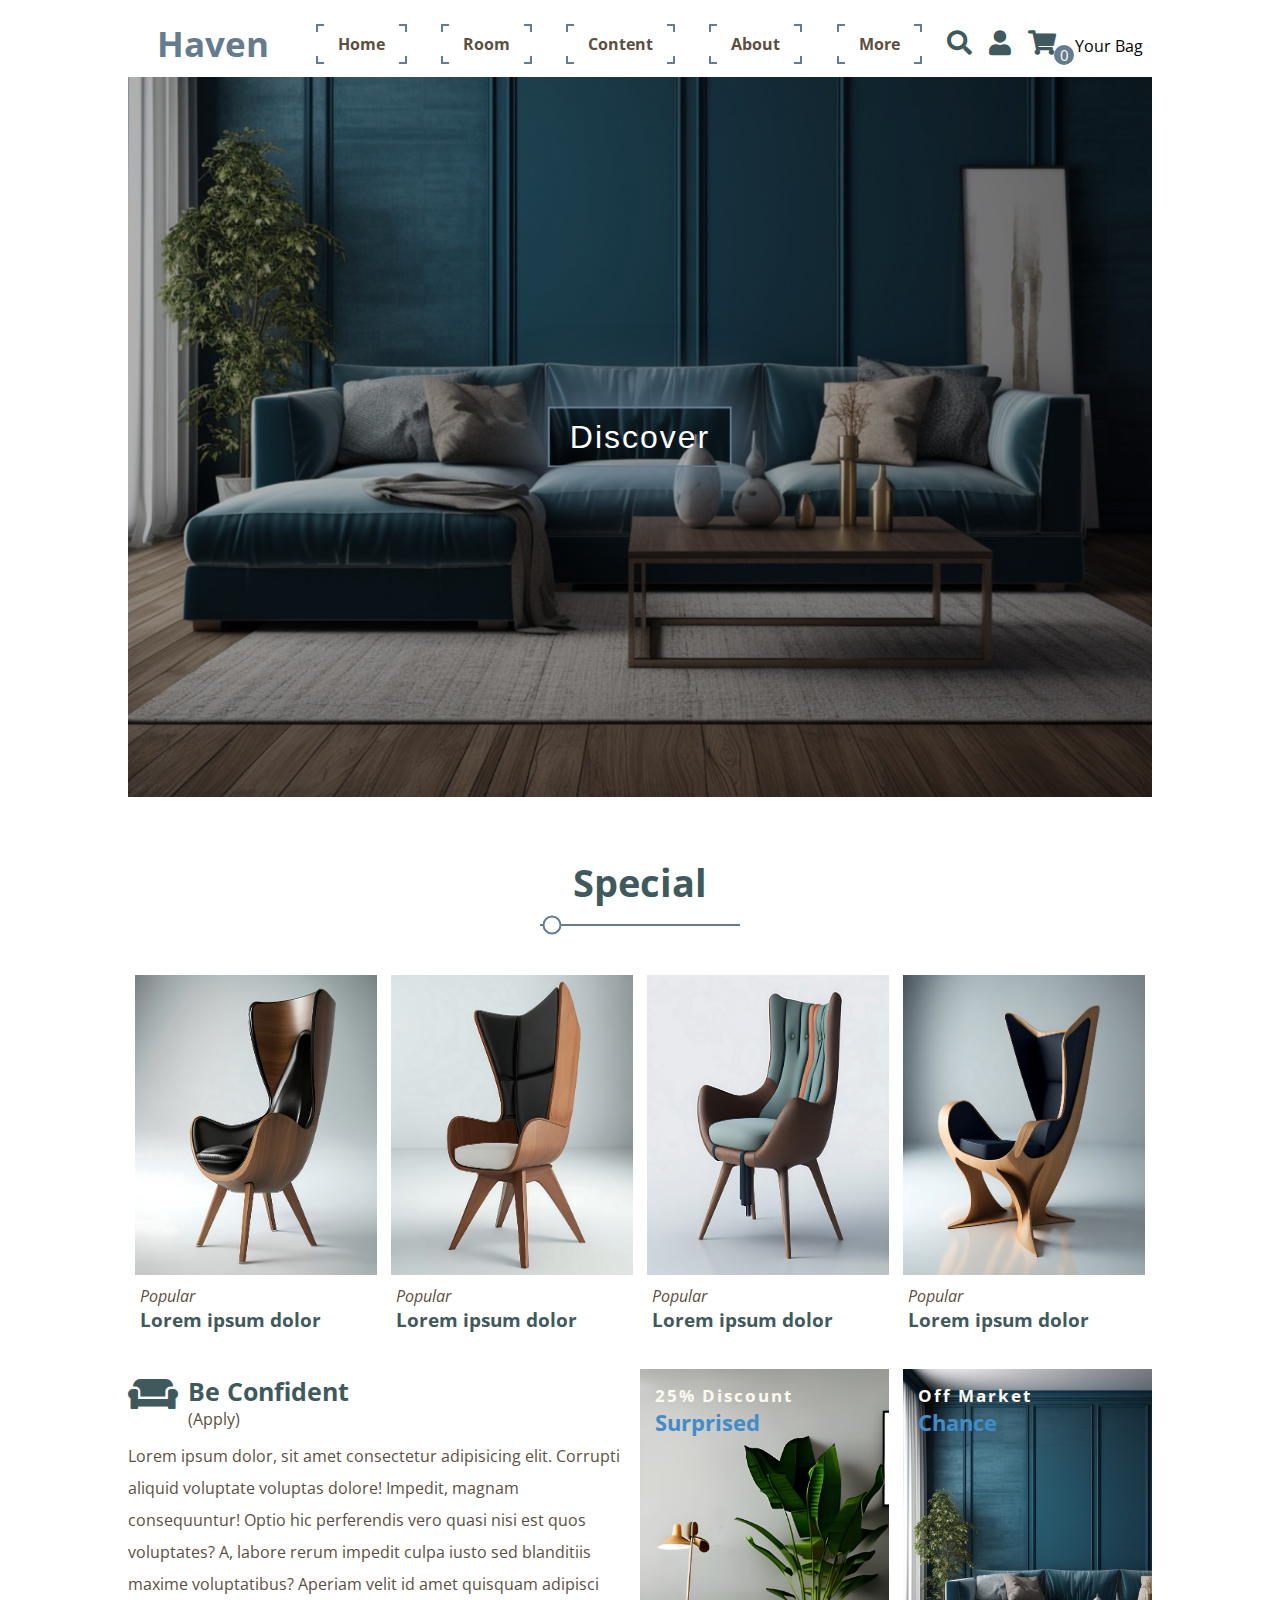
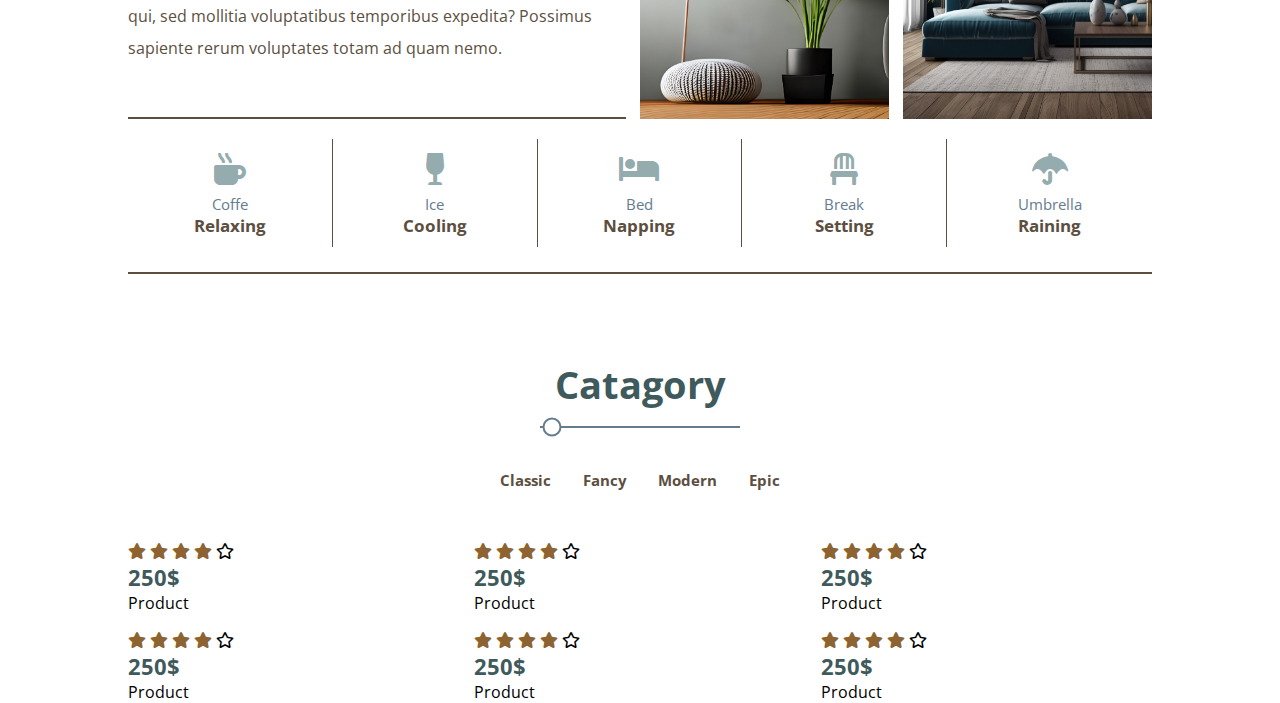
==== Furniture/index.html @ 90a798d6 "Second" ====
<html lang="en">
  <head>
    <meta charset="UTF-8" />
    <meta name="viewport" content="width=device-width, initial-scale=1.0" />
    <link rel="preconnect" href="https://fonts.googleapis.com" />
    <link rel="preconnect" href="https://fonts.gstatic.com" crossorigin />
    <link
      href="https://fonts.googleapis.com/css2?family=Open+Sans:wght@300;400;500;700&display=swap"
      rel="stylesheet"
    />
    <link rel="stylesheet" href="css/style.css" />
    <link rel="stylesheet" href="css/all.css" />
    <title>Furniture</title>
  </head>
  <body>
    <header>
      <div class="container">
        <div class="logo">
          <h1>Haven</h1>
        </div>
        <nav>
          <ul>
            <li><a href="#">Home</a></li>
            <li><a href="#">Room</a></li>
            <li><a href="#">Content</a></li>
            <li><a href="#">About</a></li>
            <li>
              <a href="#">More</a>
              <div class="mega">
                <div class="chair">
                  <img src="Images/led.JPG" alt="" />
                </div>
                <div class="link">
                  <div class="a">
                    <i class="fas fa-rocket"></i>
                    <p>Rocket</p>
                  </div>
                  <div class="b">
                    <i class="fas fa-train"></i>
                    <p>Train</p>
                  </div>
                  <div class="c">
                    <i class="fas fa-plane"></i>
                    <p>Plane</p>
                  </div>
                  <div class="f">
                    <i class="fas fa-bicycle"></i>
                    <p>Bicycle</p>
                  </div>
                  <div class="d">
                    <i class="fas fa-car"></i>
                    <p>Car</p>
                  </div>
                  <div class="g">
                    <i class="fas fa-walking"></i>
                    <p>Walk</p>
                  </div>
                  <div class="e">
                    <i class="fas fa-motorcycle"></i>
                    <p>Motorcycle</p>
                  </div>
                </div>
              </div>
            </li>
          </ul>
        </nav>
        <div class="login">
          <i class="fas fa-search"></i>
          <i class="fas fa-user"></i>
          <div class="bag">
            <i class="fas fa-shopping-cart"></i>
            <span>Your Bag</span>
          </div>
        </div>
      </div>
    </header>

    <main>
      <div class="container">
        <button class="btn">Discover</button>
      </div>
    </main>

    <section>
      <div class="Big-title">
        <h2>Special</h2>
      </div>
      <div class="container">
        <div class="slider">
          <div class="one">
            <div class="image">
              <img src="Images/up.jpg" alt="" />
            </div>
            <div class="text">
              <p>Popular</p>
              <h3>Lorem ipsum dolor</h3>
            </div>
          </div>
          <div class="two">
            <div class="image">
              <img src="Images/up2.jpg" alt="" />
            </div>
            <div class="text">
              <p>Popular</p>
              <h3>Lorem ipsum dolor</h3>
            </div>
          </div>
          <div class="three">
            <div class="image">
              <img src="Images/up3.jpg" alt="" />
            </div>
            <div class="text">
              <p>Popular</p>
              <h3>Lorem ipsum dolor</h3>
            </div>
          </div>
          <div class="four">
            <div class="image">
              <img src="Images/up4.jpg" alt="" />
            </div>
            <div class="text">
              <p>Popular</p>
              <h3>Lorem ipsum dolor</h3>
            </div>
          </div>
        </div>
        <div class="info">
          <div class="talk">
            <div class="icon">
              <i class="fas fa-couch"></i>
              <div class="Be">
                <h3>Be Confident</h3>
                <p>(Apply)</p>
              </div>
            </div>
            <div class="simple">
              <p>
                Lorem ipsum dolor, sit amet consectetur adipisicing elit.
                Corrupti aliquid voluptate voluptas dolore! Impedit, magnam
                consequuntur! Optio hic perferendis vero quasi nisi est quos
                voluptates? A, labore rerum impedit culpa iusto sed blanditiis
                maxime voluptatibus? Aperiam velit id amet quisquam adipisci
                qui, sed mollitia voluptatibus temporibus expedita? Possimus
                sapiente rerum voluptates totam ad quam nemo.
              </p>
            </div>
          </div>
          <div class="pho1">
            <div class="nx">
              <p>25% Discount</p>
              <h3>Surprised</h3>
            </div>
          </div>
          <div class="pho2">
            <div class="nx">
              <p>Off Market</p>
              <h3>Chance</h3>
            </div>
          </div>
        </div>
        <div class="content">
          <div class="part1 group">
            <div class="con">
              <i class="fas fa-mug-hot set"></i>
              <i class="fas fa-mug-hot over"></i>
            </div>
            <p>Coffe</p>
            <h4>Relaxing</h4>
          </div>
          <div class="part2 group">
            <div class="con">
              <i class="fas fa-wine-glass set"></i>
              <i class="fas fa-wine-glass over"></i>
            </div>
            <p>Ice</p>
            <h4>Cooling</h4>
          </div>
          <div class="part3 group">
            <div class="con">
              <i class="fas fa-bed set"></i>
              <i class="fas fa-bed over"></i>
            </div>
            <p>Bed</p>
            <h4>Napping</h4>
          </div>
          <div class="part4 group">
            <div class="con">
              <i class="fas fa-chair set"></i>
              <i class="fas fa-chair over"></i>
            </div>
            <p>Break</p>
            <h4>Setting</h4>
          </div>
          <div class="part5 group">
            <div class="con">
              <i class="fas fa-umbrella set"></i>
              <i class="fas fa-umbrella over"></i>
            </div>
            <p>Umbrella</p>
            <h4>Raining</h4>
          </div>
        </div>
      </div>
    </section>

    <footer>
      <div class="Big-title">
        <h2>Catagory</h2>
      </div>
      <div class="container">
        <div class="wizz">
          <h5>Classic</h5>
          <h5>Fancy</h5>
          <h5>Modern</h5>
          <h5>Epic</h5>
        </div>
        <div class="finish">
          <div class="item item1">
            <div class="land">
              <img src="Images/foot.jpg" alt="" />
              <div class="top">
                <img src="Images/top.jpg" alt="" />
                <div class="social">
                  <i class="fab fa-facebook-square"></i>
                  <i class="fab fa-instagram-square"></i>
                  <i class="fab fa-twitter-square"></i>
                </div>
              </div>
            </div>
            <div class="sand">
              <div class="star">
                <i class="fas fa-star"></i>
                <i class="fas fa-star"></i>
                <i class="fas fa-star"></i>
                <i class="fas fa-star"></i>
                <i class="far fa-star last"></i>
              </div>
              <h4>250$</h4>
              <p>Product</p>
            </div>
          </div>
          <div class="item item2">
            <div class="land">
              <img src="Images/foot2.jpg" alt="" />
              <div class="top">
                <img src="Images/top.jpg" alt="" />
                <div class="social">
                  <i class="fab fa-facebook-square"></i>
                  <i class="fab fa-instagram-square"></i>
                  <i class="fab fa-twitter-square"></i>
                </div>
              </div>
            </div>
            <div class="sand">
              <div class="star">
                <i class="fas fa-star"></i>
                <i class="fas fa-star"></i>
                <i class="fas fa-star"></i>
                <i class="fas fa-star"></i>
                <i class="far fa-star last"></i>
              </div>
              <h4>250$</h4>
              <p>Product</p>
            </div>
          </div>
          <div class="item item3">
            <div class="land">
              <img src="Images/foot3.jpg" alt="" />
              <div class="top">
                <img src="Images/top.jpg" alt="" />
                <div class="social">
                  <i class="fab fa-facebook-square"></i>
                  <i class="fab fa-instagram-square"></i>
                  <i class="fab fa-twitter-square"></i>
                </div>
              </div>
            </div>
            <div class="sand">
              <div class="star">
                <i class="fas fa-star"></i>
                <i class="fas fa-star"></i>
                <i class="fas fa-star"></i>
                <i class="fas fa-star"></i>
                <i class="far fa-star last"></i>
              </div>
              <h4>250$</h4>
              <p>Product</p>
            </div>
          </div>
          <div class="item item4">
            <div class="land">
              <img src="Images/foot5.jpg" alt="" />
              <div class="top">
                <img src="Images/top.jpg" alt="" />
                <div class="social">
                  <i class="fab fa-facebook-square"></i>
                  <i class="fab fa-instagram-square"></i>
                  <i class="fab fa-twitter-square"></i>
                </div>
              </div>
            </div>
            <div class="sand">
              <div class="star">
                <i class="fas fa-star"></i>
                <i class="fas fa-star"></i>
                <i class="fas fa-star"></i>
                <i class="fas fa-star"></i>
                <i class="far fa-star last"></i>
              </div>
              <h4>250$</h4>
              <p>Product</p>
            </div>
          </div>
          <div class="item item5">
            <div class="land">
              <img src="Images/foot4.jpg" alt="" />
              <div class="top">
                <img src="Images/top.jpg" alt="" />
                <div class="social">
                  <i class="fab fa-facebook-square"></i>
                  <i class="fab fa-instagram-square"></i>
                  <i class="fab fa-twitter-square"></i>
                </div>
              </div>
            </div>
            <div class="sand">
              <div class="star">
                <i class="fas fa-star"></i>
                <i class="fas fa-star"></i>
                <i class="fas fa-star"></i>
                <i class="fas fa-star"></i>
                <i class="far fa-star last"></i>
              </div>
              <h4>250$</h4>
              <p>Product</p>
            </div>
          </div>
          <div class="item item6">
            <div class="land">
              <img src="Images/foot6.jpg" alt="" />
              <div class="top">
                <img src="Images/top.jpg" alt="" />
                <div class="social">
                  <i class="fab fa-facebook-square"></i>
                  <i class="fab fa-instagram-square"></i>
                  <i class="fab fa-twitter-square"></i>
                </div>
              </div>
            </div>
            <div class="sand">
              <div class="star">
                <i class="fas fa-star"></i>
                <i class="fas fa-star"></i>
                <i class="fas fa-star"></i>
                <i class="fas fa-star"></i>
                <i class="far fa-star last"></i>
              </div>
              <h4>250$</h4>
              <p>Product</p>
            </div>
          </div>
        </div>
      </div>
    </footer>
  </body>
</html>
---- Furniture/css/style.css ----
* {
  box-sizing: border-box;
  margin: 0;
  padding: 0;
}
:root {
  --sec-color: #3f5a5c;
  --main-color: #647c90;
  --other-color: #5c4f3f;
}
body {
  font-family: "Open Sans", sans-serif;
}
ul li {
  list-style: none;
}
a {
  text-decoration: none;
}
.container {
  width: 80%;
  margin: auto;
}

/* Main-Title */
.Big-title {
  color: var(--sec-color);
  width: 200px;
  text-align: center;
  padding: 60px 0;
  margin: auto;
  font-size: 25px;
  position: relative;
}
.Big-title h2 {
  transition: 0.5s;
}
.Big-title h2:hover {
  transform: translateY(3px);
}
.Big-title::before {
  content: "";
  position: absolute;
  width: 100%;
  left: 50%;
  top: 75%;
  transform: translate(-50%, -50%);
  height: 2px;
  background-color: var(--main-color);
  z-index: 2;
}
.Big-title::after {
  content: "";
  position: absolute;
  width: 15px;
  height: 15px;
  border-radius: 50%;
  left: 6%;
  top: 75%;
  transform: translate(-50%, -50%);
  border: 2px solid var(--main-color);
  background-color: white;
  z-index: 3;
  animation-name: swap;
  animation-duration: 2s;
  animation-timing-function: linear;
  animation-iteration-count: infinite;
  animation-direction: alternate;
}

@keyframes swap {
  0% {
    left: 6%;
  }
  100% {
    left: 94%;
  }
}

/* Start Design */

/* Start Header */
header {
  padding-top: 10px;
}
header .container {
  background-color: white;
  display: flex;
  flex-wrap: wrap;
}
header .container .logo {
  flex: 0.8;
}

header .container .login {
  display: flex;
  flex: 1;
  justify-content: space-around;
}
header .container .login i {
  font-size: 25px;
  color: #1e2e2b;
}

header .container {
  display: flex;
  align-items: center;
  justify-content: space-between;
}
header .container nav {
  flex: 3;
}
header .container nav ul {
  display: flex;
  justify-content: space-around;
}
header .container nav ul li a {
  color: var(--other-color);
  position: relative;
  z-index: 3;
}
header .container nav ul li {
  padding: 7px 20px;
  transition: 0.5s;
  position: relative;
  font-weight: bold;
  border: 2px solid #647c90;
  cursor: pointer;
}

header .container nav ul li::before {
  content: "";
  position: absolute;
  width: calc(100% + 6px);
  height: calc(100% - 12px);
  background-color: white;
  left: -3px;
  top: 6px;
  transform: scaleY(1);
  transition-duration: 0.5s;
  transition-delay: 0.5s;
}
header .container nav ul li:hover::before {
  transform: scaleY(0);
}
header .container nav ul li::after {
  content: "";
  position: absolute;
  width: calc(100% - 12px);
  height: calc(100% + 6px);
  background-color: white;
  left: 6px;
  top: -3px;
  transform: scaleX(1);
  transition: 0.5s;
}
header .container nav ul li:hover::after {
  transform: scaleX(0);
}
/* ///////////// Mega Menu */

header .container nav ul li .Mega {
  display: flex;
  flex-direction: column;
  width: 250px;
  justify-content: space-between;
  background-color: white;
  position: absolute;
  left: 135%;
  top: 100%;
  transform: translate(-50%, 0%);
  z-index: -1;
  padding: 10px;
  opacity: 0;
  border-radius: 5px;
  transition: 0.5s;
  cursor: default;
}
header .container nav ul li .Mega .chair {
  flex: 1;
  overflow: hidden;
}
header .container nav ul li .Mega .chair img {
  width: 100%;
  height: 100%;
  transition: 0.5s;
}
header .container nav ul li .Mega .chair img:hover {
  transform: scale(1.2);
}
header .container nav ul li .Mega .link {
  flex: 3;
  display: flex;
  justify-content: space-between;
  gap: 0 10px;
  align-items: center;
  flex-wrap: wrap;
}
header .container nav ul li .Mega .link > div {
  display: flex;
  gap: 5px;
  padding: 10px 0;
  transition: 0.5s;
  transform: scale(1);
  cursor: pointer;
  flex-basis: 25%;
}
header .container nav ul li .Mega .link > div:hover {
  transform: scale(1.02);
}
header .container nav ul li .Mega .link > div:hover p {
  color: var(--main-color);
}

header .container nav ul li .Mega .link > div p {
  text-align: center;
  font-size: 14px;
  color: var(--other-color);
}
header .container nav ul li .Mega .link > div i {
  font-size: 17px;
  color: var(--sec-color);
  text-align: center;
}

header .container nav ul li:hover .Mega {
  z-index: 3;
  opacity: 1;
  left: 135%;
  top: 170%;
  transform: translate(-50%, 0%);
}
/* //////////// */
header .container .logo h1 {
  color: var(--main-color);
  padding: 10px 0px;
  font-size: 35px;
  text-align: center;
}
header .container .login > i {
  color: var(--sec-color);
}
header .container .login .bag i {
  margin-right: 15px;
  color: var(--sec-color);
}

header .container .login .bag {
  position: relative;
}

header .container .login .bag::before {
  content: "0";
  position: absolute;
  width: 20px;
  height: 20px;
  border-radius: 50%;
  background-color: var(--main-color);
  text-align: center;
  left: 26px;
  top: 15px;
  font-size: 15px;
  line-height: 20px;
  color: white;
}

/* End header */

/* Start Layout */
main .container {
  background-image: url(../Images/vecteezy_modern-cozy-living-room-with-blue-wall-background-ai-generated_24354831_363.jpg);
  height: 80vh;
  background-size: cover;
  background-position: right -300px;
  position: relative;
  object-fit: cover;
}
main .container::after {
  content: "";
  position: absolute;
  left: 0;
  top: 0;
  width: 100%;
  height: 100%;
  background-color: rgba(0, 0, 0, 30%);
}
main .container button {
  position: absolute;
  left: 50%;
  top: 50%;
  transform: translate(-50%, -50%);
  background-color: transparent;
  padding: 10px 20px;
  color: white;
  font-size: 32px;
  z-index: 20;
  cursor: pointer;
  border: 2px solid #647c90;
  letter-spacing: 2px;
  box-shadow: 0px 0px 60px 10px #647c90;
  transition: 0.5s;
}
main .container button:hover {
  box-shadow: #647c90 0px 0px 25px 2px inset;
  letter-spacing: 3px;
}

/* End Layout */
@media (max-width: 992px) {
  header .container nav ul li .Mega {
    left: -50%;
  }
  header .container nav ul li:hover .Mega {
    left: -50%;
  }
  header .container .logo {
    flex: 0 1 50%;
    order: 1;
  }
  header .container .logo h1 {
    font-size: 40px;
  }
  header .container .login {
    flex: 0 1 50%;
    order: 2;
  }
  header .container nav {
    flex: 0 0 100%;
    order: 3;
    margin: 10px 0;
  }
  main .container button {
    top: 70%;
  }
}

@media (max-width: 600px) {
  header .container nav ul li .Mega {
    width: 200px;
    left: 50%;
  }
  header .container nav ul li:hover .Mega {
    left: 50%;
  }
  header .container {
    justify-content: center;
  }
  header .container nav ul {
    justify-content: center;
    flex-wrap: wrap;
  }
  header .container nav ul li {
    margin: 10px;
  }
  header .container .login {
    gap: 10px;
    justify-content: center;
  }
}

/* Start Section */
section .container {
  padding-bottom: 25px;
  margin-bottom: 25px;
  border-bottom: 2px solid var(--other-color);
}
section .container .slider {
  display: flex;
  flex-wrap: wrap;
  justify-content: center;
}
section .container .slider > div {
  flex: 1;
  padding: 7px;
  position: relative;
}
@media (max-width: 992px) {
  section .container .slider > div {
    flex: 0 0 50%;
  }
}
@media (max-width: 600px) {
  section .container .slider > div {
    flex: 0 0 100%;
  }
}

section .container .slider .image img {
  width: 100%;
  height: 300px;
  transition: 0.5s;
}
section .container .slider .text {
  padding: 10px 5px;
}
section .container .slider .text p {
  color: var(--other-color);
  font-style: italic;
}
section .container .slider .text h3 {
  color: var(--sec-color);
}
section .container .slider > div::before {
  content: ">";
  position: absolute;
  width: 25px;
  height: 25px;
  font-size: 25px;
  font-weight: bold;
  text-align: center;
  color: white;
  line-height: 25px;
  right: 7px;
  bottom: 20px;
  background-color: var(--main-color);
  opacity: 0;
}
section .container .slider > div:hover::before {
  opacity: 1;
}

section .container .info {
  display: flex;
  padding: 20px 0px;
}
section .container .info .talk {
  flex: 2;
  border-bottom: 2px solid var(--other-color);
}
section .container .info .pho1,
section .container .info .pho2 {
  flex: 1;
  position: relative;
}

section .container .info .pho1 {
  margin: 0 14px;
  background-image: url(../Images/3.jpg);
  background-size: cover;
}
section .container .info .pho2 {
  background-image: url(../Images/vecteezy_modern-cozy-living-room-with-blue-wall-background-ai-generated_24354831_363.jpg);
  background-size: cover;
}
section .container .info .pho1,
section .container .info .pho2 {
  min-height: 350px;
  transition: 0.5s;
}
section .container .info .pho1 .nx,
section .container .info .pho2 .nx {
  padding: 15px;
}
section .container .info .pho1 p,
section .container .info .pho2 p {
  color: #fcfaf0;
  font-size: 17px;
  font-weight: bold;
  letter-spacing: 2px;
}
section .container .info .pho1 h3,
section .container .info .pho2 h3 {
  color: #418cc9;
  font-size: 22px;
}

section .container .info .talk .icon {
  display: flex;
  padding: 5px 0px;
}
section .container .info .talk .icon i {
  font-size: 40px;
  color: var(--sec-color);
}
section .container .info .talk .icon .Be {
  padding: 0 10px;
}
section .container .info .talk .icon .Be h3 {
  color: var(--sec-color);
  font-size: 25px;
}
section .container .info .talk .icon .Be p {
  color: var(--other-color);
}
section .container .info .talk .simple {
  padding: 5px 0;
}
section .container .info .talk .simple p {
  line-height: 2;
  color: var(--other-color);
}
section .container .info .pho1:hover,
section .container .info .pho2:hover {
  transform: scale(1.06);
}

section .container .content {
  display: grid;
  grid-template-columns: repeat(auto-fill, minmax(200px, 1fr));
}
section .container .content .group {
  flex: 1;
  display: flex;
  flex-direction: column;
  align-items: center;
  padding: 10px 0;
}
section .container .content .part1,
section .container .content .part2,
section .container .content .part3,
section .container .content .part4 {
  border-right: 1px solid var(--other-color);
}
section .container .content .group .con {
  padding: 20px 25px;
  display: flex;
  flex-direction: column;
  align-items: center;
  position: relative;
  overflow: hidden;
}
section .container .content .group .con i {
  font-size: 32px;
  position: absolute;
}
section .container .content .group .con .over {
  color: #5d8284a8;
  transition: 0.5s;
  left: 50%;
  top: 50%;
  transform: translate(-50%, -50%);
}
section .container .content .group .con .set {
  color: var(--sec-color);
  transition: 0.5s;
  left: 50%;
  top: 200%;
  transform: translate(-50%, -50%);
}
section .container .content .group:hover .over {
  left: 50%;
  top: -100%;
  transform: translate(-50%, -50%);
}
section .container .content .group:hover .set {
  left: 50%;
  top: 50%;
  transform: translate(-50%, -50%);
}
section .container .content .group p {
  font-size: 15px;
  padding-top: 5px;
  color: var(--main-color);
}
section .container .content .group h4 {
  color: var(--other-color);
  font-size: 17px;
}
section .container .content .group:hover h4 {
  color: var(--sec-color);
}
section .container .content .group:hover p {
  color: var(--other-color);
}

@media (min-width: 601px) and (max-width: 992px) {
  section .container .info {
    align-items: center;
  }
  section .container .info .pho1 {
    flex: 2;
  }
  section .container .info .pho2 {
    flex: 0;
  }
}

@media (max-width: 600px) {
  section .container .info .pho1,
  section .container .info .pho2 {
    margin: 20px auto;
    width: 70%;
  }
  section .container .info {
    flex-direction: column;
  }
  section .container .info > div {
    padding: 10px;
  }
}

/* End Section */

/* Start Footer  */
footer .container .wizz {
  max-width: 300px;
  margin: auto;
  display: flex;
  justify-content: space-between;
}
footer .container .wizz h5 {
  color: var(--other-color);
  font-size: 15px;
  padding: 0px 10px;
}
footer .container .finish {
  display: grid;
  grid-template-columns: repeat(auto-fill, minmax(270px, 1fr));
  gap: 15px;
  margin-top: 50px;
}
footer .container .finish .item .land > img {
  max-width: 100%;
}
footer .container .finish .item .land {
  position: relative;
}
footer .container .finish .item .land .top {
  position: absolute;
  left: 0;
  top: 0;
  width: 100%;
  height: 100%;
  transform: scaleX(0);
  transition: 0.3s;
  display: flex;
  justify-content: center;
  align-items: center;
}
footer .container .finish .item:hover .top {
  transform: scaleX(1);
}
footer .container .finish .item .land .top img {
  width: 100%;
  height: 100%;
  opacity: 0.7;
}
footer .container .finish .item .land .top .social {
  position: absolute;
}
footer .container .finish .item .land .top .social i {
  font-size: 35px;
  color: white;
  padding: 5px;
}
footer .container .finish .item .star i:not(:last-child) {
  color: #8d6431;
}
footer .container .finish .item .sand h4 {
  color: var(--sec-color);
  font-size: 22px;
}
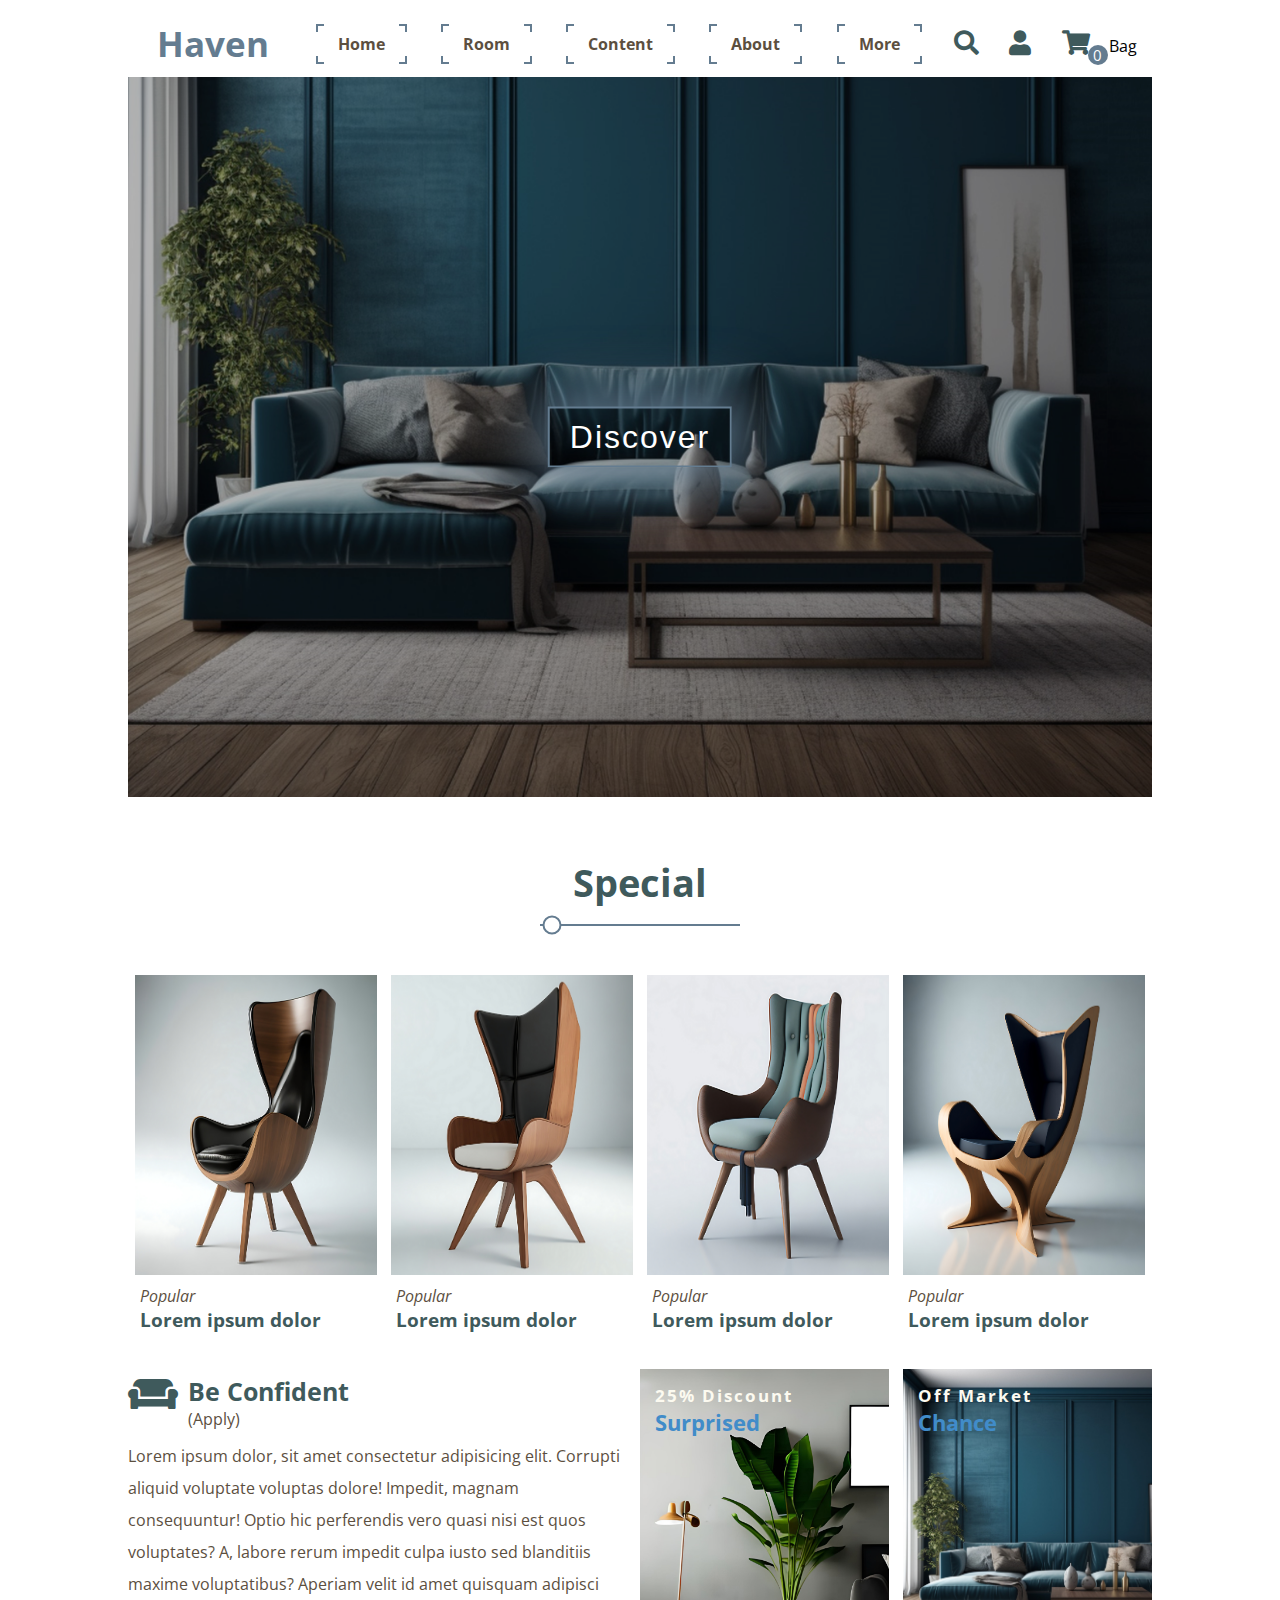
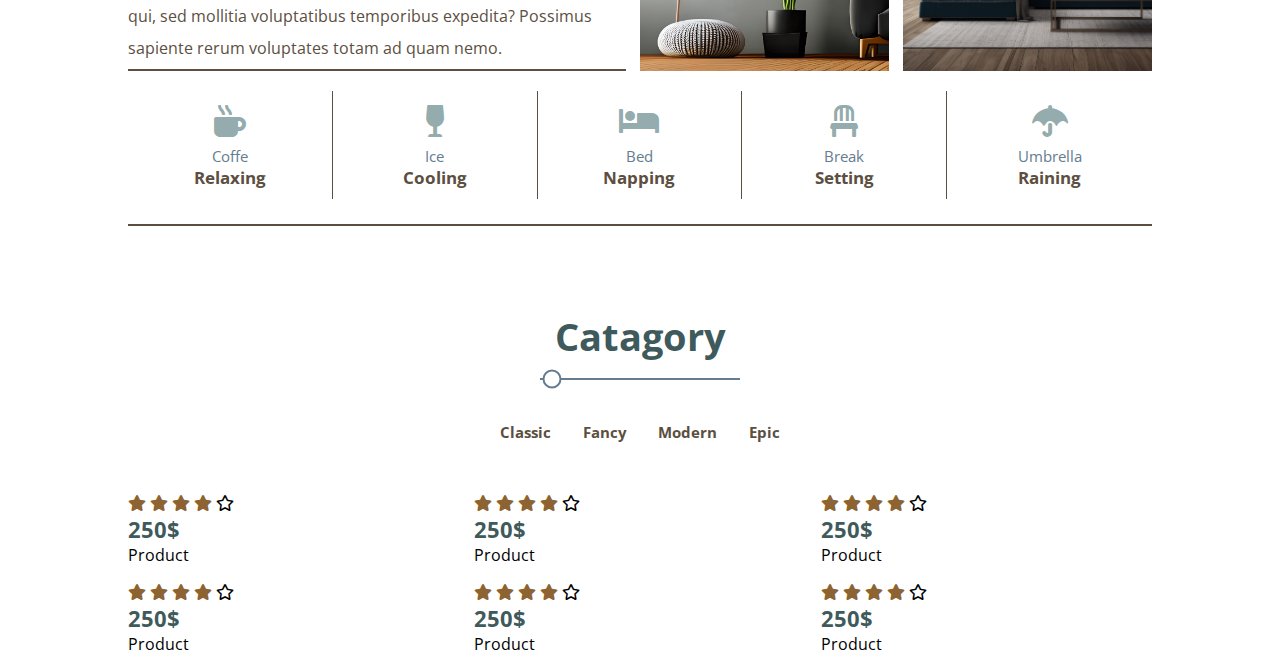
==== commit 6827c35c: "Update index.html" ====
--- a/Furniture/index.html
+++ b/Furniture/index.html
@@ -69,7 +69,7 @@
           <i class="fas fa-user"></i>
           <div class="bag">
             <i class="fas fa-shopping-cart"></i>
-            <span>Your Bag</span>
+            <span>Bag</span>
           </div>
         </div>
       </div>
--- a/Furniture/css/style.css
+++ b/Furniture/css/style.css
@@ -444,7 +444,6 @@
 }
 section .container .info .pho1,
 section .container .info .pho2 {
-  min-height: 350px;
   transition: 0.5s;
 }
 section .container .info .pho1 .nx,
@@ -565,13 +564,20 @@
 
 @media (min-width: 601px) and (max-width: 992px) {
   section .container .info {
-    align-items: center;
+    justify-content: space-between;
+  }
+
+  section .container .info .talk {
+    flex: 0 0 50%;
+    height: 390px;
+    overflow: hidden;
   }
   section .container .info .pho1 {
-    flex: 2;
+    flex: 0 0 45%;
   }
   section .container .info .pho2 {
-    flex: 0;
+    flex: 0 0 0;
+    display: none;
   }
 }
 
@@ -579,6 +585,7 @@
   section .container .info .pho1,
   section .container .info .pho2 {
     margin: 20px auto;
+    min-height: 350px;
     width: 70%;
   }
   section .container .info {
